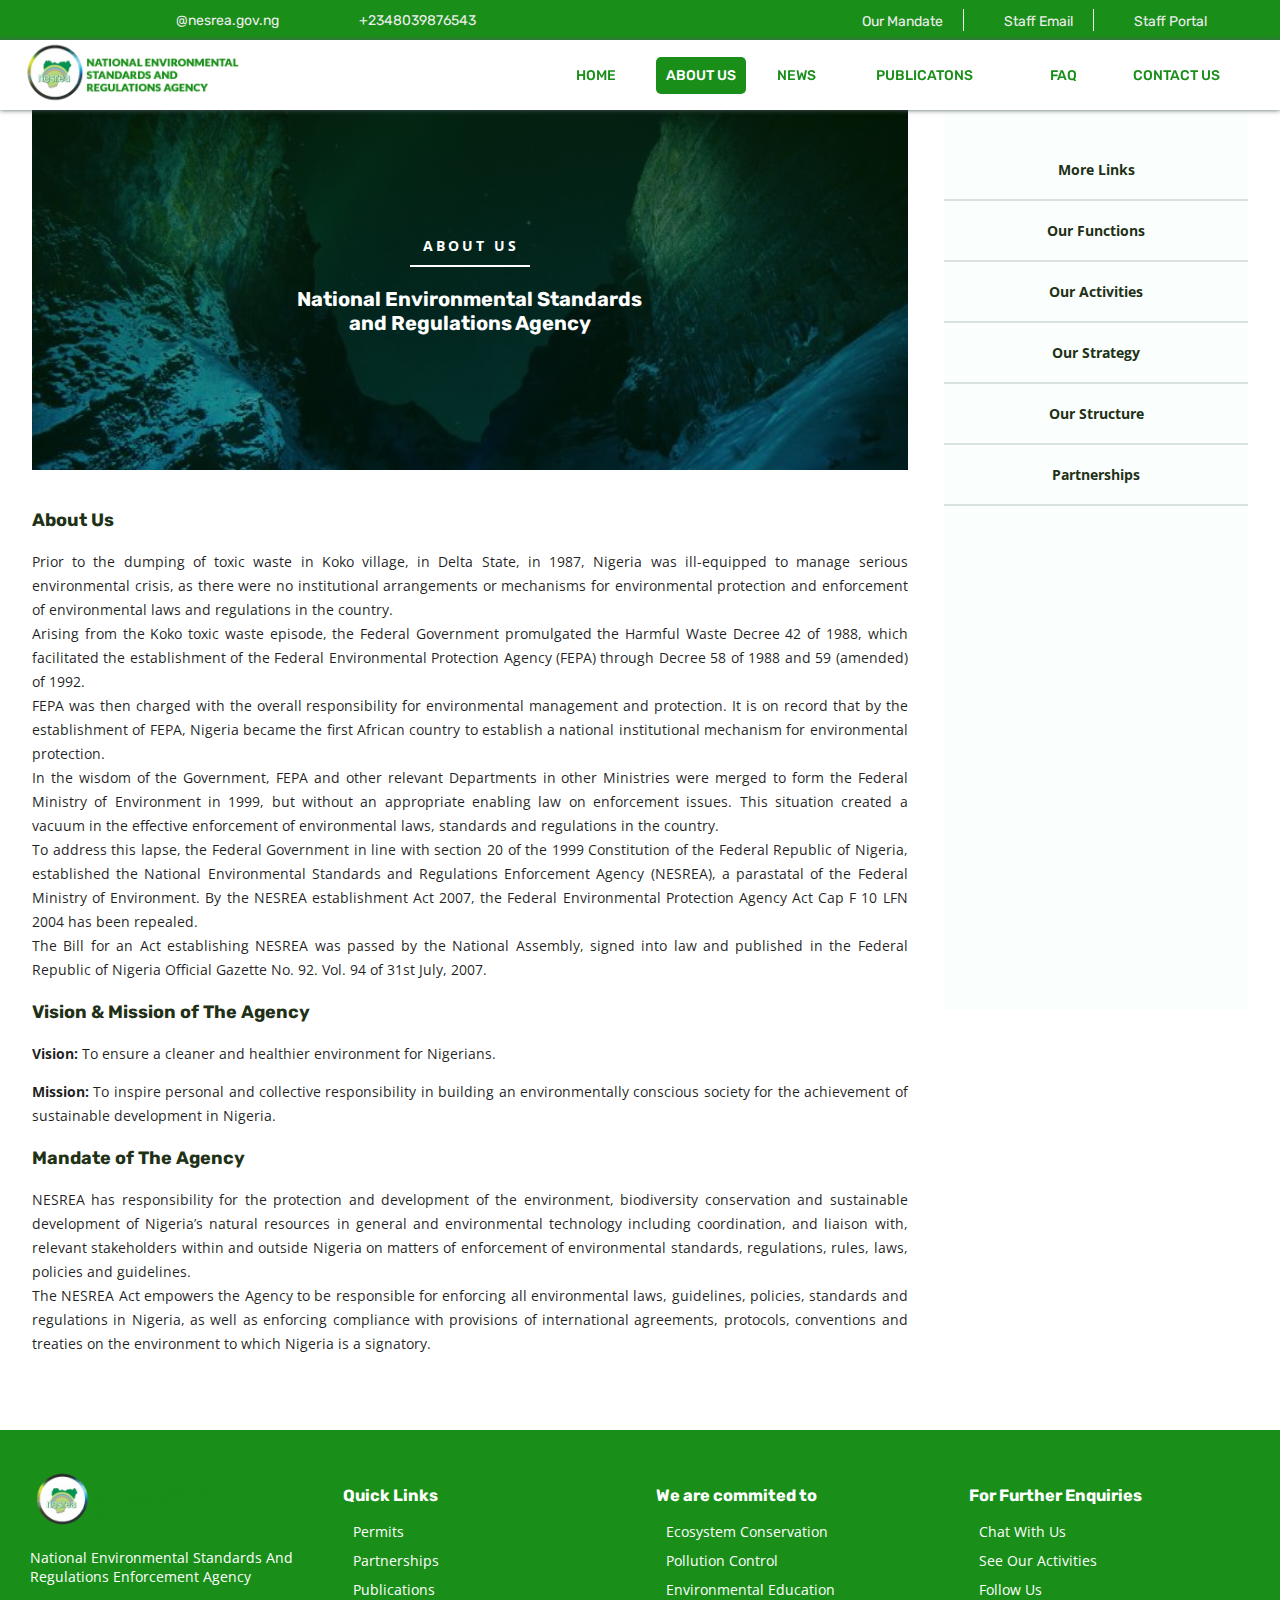
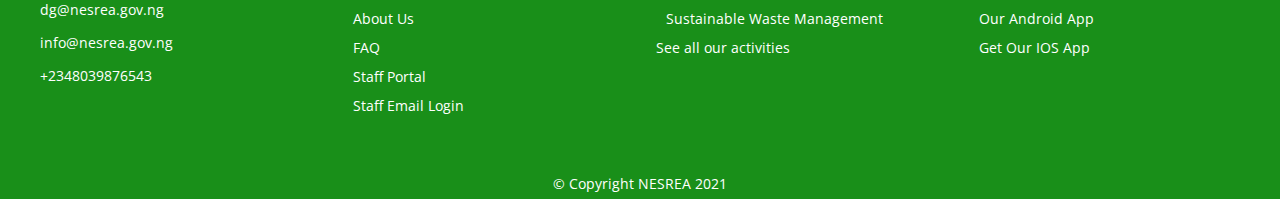
==== about.html @ efa2664e "Add files via upload" ====
<!DOCTYPE html>
<html lang="en">
  <head>
    <meta charset="UTF-8" />
    <meta http-equiv="X-UA-Compatible" content="IE=edge" />
    <meta name="viewport" content="width=device-width, initial-scale=1.0" />
    <link
      rel="stylesheet"
      href="https://pro.fontawesome.com/releases/v5.10.0/css/all.css"
      integrity="sha384-AYmEC3Yw5cVb3ZcuHtOA93w35dYTsvhLPVnYs9eStHfGJvOvKxVfELGroGkvsg+p"
      crossorigin="anonymous"
    />
    <link rel="stylesheet" href="css/styles.css" />
    <link rel="stylesheet" href="css/about.css" />
    <title>
      About NESREA | National Environmental Standards and Regulations Agency
    </title>
  </head>
  <body>
    <div class="header-component">
      <div class="top-banner row">
        <div class="row top-banner-contact">
          <div class="social-wrap row">
            <a href="#"><i class="fab fa-facebook"></i></a>
            <a href="#"><i class="fab fa-twitter"></i></a>
            <a href="#"><i class="fab fa-youtube"></i></a>
          </div>
          <!-- CHANGE TO LINKS -->
          <p>
            <a href="#" class="row"
              ><i class="fas fa-envelope"></i> &nbsp;@nesrea.gov.ng</a
            >
          </p>
          <p class="row">
            <i class="fas fa-phone-alt"></i> &nbsp;+2348039876543
          </p>
        </div>
        <div class="row staff-block">
          <p class="border-right">
            <a href="#"><i class="far fa-newspaper"></i> Our Mandate</a>
          </p>
          <p class="border-right">
            <a href="#"><i class="fas fa-envelope"></i> Staff Email</a>
          </p>
          <p>
            <a href="#"><i class="far fa-building"></i> Staff Portal</a>
          </p>
        </div>
      </div>
      <header class="row header space-between">
        <a href="index.html">
          <img src="img/logo.png" alt="logo" class="logo"
        /></a>
        <ul class="nav-links row uppercase">
          <li><a href="index.html">Home</a></li>
          <li class="dropdown nav-active">
            <a href="about.html">About us</a>
            <!-- <i class="fa fa-angle-down"></i> -->
            <div class="dropdown-list">
              <ul>
                <li><a href="#">Our Functions</a></li>
                <li><a href="#">Our Activities</a></li>
                <li><a href="#">Our Strategy</a></li>
                <li><a href="#">Our Structure</a></li>
                <li><a href="#">Partnership</a></li>
              </ul>
            </div>
          </li>
          <li class="dropdown">
            News <i class="fa fa-angle-down"></i>
            <div class="dropdown-list">
              <ul>
                <li><a href="#">News</a></li>
                <li><a href="#">Blog</a></li>
              </ul>
            </div>
          </li>
          <li class="dropdown">
            Publicatons
            <i class="fa fa-angle-down"></i>
            <div class="dropdown-list">
              <ul>
                <li><a href="#">Permits</a></li>
                <li><a href="#">Laws & Regulations</a></li>
                <li><a href="#">Policies & Guidelines</a></li>
                <li><a href="#">Download Forms</a></li>
                <li><a href="#">Download NESREA Act</a></li>
              </ul>
            </div>
          </li>
          <li><a href="#">FAQ</a></li>
          <li class="dropdown">
            <a href="contact.html">Contact Us</a>
            <i class="fa fa-angle-down"></i>
            <div class="dropdown-list">
              <ul>
                <li><a href="#">Enquiries</a></li>
                <li><a href="#">Our Offices</a></li>
                <li><a href="#">Environmental Violations</a></li>
                <li><a href="#">Report A Violation</a></li>
              </ul>
            </div>
          </li>
        </ul>
        <div id="menu-icon">
          <div class="bar" id="bar" onclick="lockScroll();"></div>
        </div>
      </header>
      <div id="slideout-menu">
        <ul class="slide-nav-links">
          <li><a href="index.html">Home</a></li>
          <li><a href="about.html">About Us</a></li>
          <li><a href="#">News & Blog</a></li>
          <li><a href="#">Publications</a></li>
          <li><a href="contact.html">Contact Us</a></li>
          <li><a href="#">FAQ</a></li>
          <li><a href="#">Staff Email</a></li>
          <li><a href="#">Staff Portal</a></li>
          <li class="slideout-menu-socials">
            <div id="social-links">
              <a href="#"><i class="fab fa-facebook"></i></a>
              <a href="#"><i class="fab fa-twitter"></i></a>
              <a href="#"><i class="fab fa-youtube"></i></a>
            </div>
          </li>
        </ul>
      </div>
    </div>
    <div class="main-container">
      <article>
        <div class="article-image-container">
          <div class="about-image-text">
            <p class="article-image-title">About Us</p>
            <p class="article-image-other-text">
              National Environmental Standards <br />and Regulations Agency
            </p>
          </div>
        </div>
        <div class="about-us-text">
          <h3>About Us</h3>
          <p>
            Prior to the dumping of toxic waste in Koko village, in Delta State,
            in 1987, Nigeria was ill-equipped to manage serious environmental
            crisis, as there were no institutional arrangements or mechanisms
            for environmental protection and enforcement of environmental laws
            and regulations in the country. <br />
            Arising from the Koko toxic waste episode, the Federal Government
            promulgated the Harmful Waste Decree 42 of 1988, which facilitated
            the establishment of the Federal Environmental Protection Agency
            (FEPA) through Decree 58 of 1988 and 59 (amended) of 1992. <br />
            FEPA was then charged with the overall responsibility for
            environmental management and protection. It is on record that by the
            establishment of FEPA, Nigeria became the first African country to
            establish a national institutional mechanism for environmental
            protection. <br />
            In the wisdom of the Government, FEPA and other relevant Departments
            in other Ministries were merged to form the Federal Ministry of
            Environment in 1999, but without an appropriate enabling law on
            enforcement issues. This situation created a vacuum in the effective
            enforcement of environmental laws, standards and regulations in the
            country. <br />
            To address this lapse, the Federal Government in line with section
            20 of the 1999 Constitution of the Federal Republic of Nigeria,
            established the National Environmental Standards and Regulations
            Enforcement Agency (NESREA), a parastatal of the Federal Ministry of
            Environment. By the NESREA establishment Act 2007, the Federal
            Environmental Protection Agency Act Cap F 10 LFN 2004 has been
            repealed. <br />
            The Bill for an Act establishing NESREA was passed by the National
            Assembly, signed into law and published in the Federal Republic of
            Nigeria Official Gazette No. 92. Vol. 94 of 31st July, 2007.
          </p>
          <h3>Vision & Mission of The Agency</h3>
          <p>
            <strong>Vision:</strong> To ensure a cleaner and healthier
            environment for Nigerians.
          </p>
          <p>
            <strong>Mission:</strong> To inspire personal and collective
            responsibility in building an environmentally conscious society for
            the achievement of sustainable development in Nigeria.
          </p>
          <h3>Mandate of The Agency</h3>
          <p>
            NESREA has responsibility for the protection and development of the
            environment, biodiversity conservation and sustainable development
            of Nigeria’s natural resources in general and environmental
            technology including coordination, and liaison with, relevant
            stakeholders within and outside Nigeria on matters of enforcement of
            environmental standards, regulations, rules, laws, policies and
            guidelines. <br />
            The NESREA Act empowers the Agency to be responsible for enforcing
            all environmental laws, guidelines, policies, standards and
            regulations in Nigeria, as well as enforcing compliance with
            provisions of international agreements, protocols, conventions and
            treaties on the environment to which Nigeria is a signatory.
          </p>
        </div>
      </article>
      <aside>
        <ul class="aside-links">
          <li>More links</li>
          <li><a href="#">Our Functions</a></li>
          <li><a href="#">Our Activities</a></li>
          <li><a href="#">Our Strategy</a></li>
          <li><a href="#">Our Structure</a></li>
          <li><a href="#">Partnerships</a></li>
        </ul>
      </aside>
    </div>
    <footer>
      <div class="wrap">
        <div class="footer-item">
          <img src="img/logo.png" alt="logo" class="footer-logo" />
          <p>
            National Environmental Standards And <br />
            Regulations Enforcement Agency
          </p>
          <p class="address"></p>
          <div class="contact">
            <p><i class="fas fa-envelope"></i> dg@nesrea.gov.ng</p>
            <p><i class="fas fa-envelope"></i> info@nesrea.gov.ng</p>
            <p><i class="fas fa-phone-alt"></i> +2348039876543</p>
          </div>
        </div>
        <div class="footer-item">
          <h3>Quick Links</h3>
          <ul>
            <li>
              <a href="#"><i class="fas fa-arrow-right"></i>Permits</a>
            </li>
            <li>
              <a href="#"><i class="fas fa-arrow-right"></i>Partnerships</a>
            </li>
            <li>
              <a href="#"><i class="fas fa-arrow-right"></i>Publications</a>
            </li>
            <li>
              <a href="#"><i class="fas fa-arrow-right"></i>About Us</a>
            </li>
            <li>
              <a href="#"><i class="fas fa-arrow-right"></i>FAQ</a>
            </li>
            <li>
              <a href="#"><i class="fas fa-arrow-right"></i>Staff Portal</a>
            </li>
            <li>
              <a href="#"
                ><i class="fas fa-arrow-right"></i>Staff Email Login</a
              >
            </li>
          </ul>
        </div>
        <div class="footer-item">
          <h3>We are commited to</h3>
          <ul>
            <li>
              <a href="#"
                ><i class="fas fa-check-circle"></i>Ecosystem Conservation</a
              >
            </li>
            <li>
              <a href="#"
                ><i class="fas fa-check-circle"></i>Pollution Control</a
              >
            </li>
            <li>
              <a href="#"
                ><i class="fas fa-check-circle"></i>Environmental Education</a
              >
            </li>
            <li>
              <a href="#"
                ><i class="fas fa-check-circle"></i>Sustainable Waste
                Management</a
              >
            </li>
            <li>
              <a href="#">See all our activities </a>
            </li>
          </ul>
        </div>
        <div class="footer-item">
          <h3>For Further Enquiries</h3>
          <ul>
            <li>
              <a href="#"><i class="fab fa-facebook"></i>Chat With Us</a>
            </li>
            <li>
              <a href="#"><i class="fab fa-youtube"></i>See Our Activities </a>
            </li>
            <li>
              <a href="#"><i class="fab fa-twitter"></i>Follow Us</a>
            </li>
            <li>
              <a href="#"><i class="fab fa-android"></i>Our Android App</a>
            </li>
            <li>
              <a href="#"><i class="fab fa-apple"></i>Get Our IOS App</a>
            </li>
          </ul>
        </div>
      </div>
    </footer>
    <div class="copyright row">
      <p>&copy; Copyright NESREA 2021</p>
    </div>

    <script src="app.js"></script>
  </body>
</html>
---- css/styles.css ----
@import url("https://fonts.googleapis.com/css2?family=Open+Sans:wght@300;400;500;700&family=Rubik:wght@300;400;500;700&display=swap");
:root {
  --green: rgb(25, 143, 25);
  --lightgreen: rgba(226, 255, 226, 0.856);
  --lightgrey: #eee;
  --white: #fff;
  --shadow: rgba(150, 165, 150, 0.3);
}
/* CUSTOM SCROLL BAR */
/* width */
::-webkit-scrollbar {
  width: 10px;
  height: 10px;
}
/* Track */
::-webkit-scrollbar-track {
  background: var(--lightgrey);
}
/* Handle */
::-webkit-scrollbar-thumb {
  background: #555;
}
/* Handle on hover */
::-webkit-scrollbar-thumb:hover {
  background: var(--green);
}
* {
  box-sizing: border-box;
}
body {
  margin: 0;
  padding: 0;
  font-size: 14px;
  font-family: "open sans", "poppins", sans-serif;
}
h1,
h2,
h3,
h4,
.top-banner,
.nav-links li {
  font-family: "rubik";
}
.transparent {
  background-color: transparent;
}
button {
  background-color: var(--green);
  border: none;
  border-radius: 5px;
  color: var(--lightgrey);
  padding: 10px 22px;
  min-width: 120px;
  transition: transform 0.2s ease-in-out;
}
button:hover {
  transform: scale(0.95);
}
i {
  margin-right: 10px;
}
.fa-facebook:hover {
  color: rgb(48, 61, 231);
  font-size: 18px;
  background-color: white;
}
.fa-twitter:hover {
  color: rgb(66, 116, 255);
  font-size: 18px;
  background-color: white;
}
.fa-youtube:hover {
  color: rgb(230, 39, 39);
  font-size: 18px;
  background-color: white;
}
.footer-item ul li a:hover {
  color: rgb(31, 49, 22);
  font-weight: bold;
}
/* ------FLEX STYLES------- */

.row {
  display: flex;
  flex-direction: row;
  align-items: center;
}
.column {
  display: flex;
  flex-direction: column;
  /* align-items: center; */
}
.space-between {
  justify-content: space-between;
}
.space-around {
  justify-content: space-around;
}

/* ------TYPOGRAPHY STYLES------- */
.bold {
  font-weight: bold;
}
.text-center {
  text-align: center;
}
.uppercase {
  text-transform: uppercase;
}
a {
  text-decoration: none;
  color: inherit;
}
.top-banner {
  width: 100%;
  height: 40px;
  justify-content: space-between;
  align-items: center;
  background-color: var(--green);
  display: none;
  color: var(--lightgrey);
}
.top-banner * {
  margin: 0;
  padding: 5px;
}
.top-banner-contact {
  width: 40%;
  /* margin: 0 auto; */
  justify-content: space-around;
  align-items: center;
}
.top-banner-contact i,
.staff-block i {
  font-size: 18px;
}
.social-wrap * {
  font-size: 18px;
}
.staff-block {
  width: 40%;
  display: flex;
  justify-content: center;
  align-items: center;
}
.staff-block * {
  padding: 0 10px;
}
.border-right {
  border-right: 1px solid var(--lightgrey);
}
header {
  width: 100%;
  height: 60px;
  background-color: var(--white);
  padding: 0 20px 0 10px;
  position: fixed;
  z-index: 10;
  box-shadow: 0px 0px 5px rgb(77, 92, 94);
}
.logo {
  height: 50px;
  z-index: 3;
}
.nav-links {
  display: none;
}
ul {
  list-style: none;
  padding: 0;
}
/* ------SLIDEOUT-MENU STYLES------- */

/* MENU ICON STYLES */
#menu-icon {
  /* font-size: 20px; */
  z-index: 100;
  cursor: pointer;
  width: 25px;
  height: 25px;
  display: flex;
  align-items: center;
  justify-content: center;
}
.bar {
  width: 20px;
  height: 3px;
  background-color: rgb(38, 40, 41);
  border-radius: 5px;
  transition: transform 0.3s ease-in;
  /* box-shadow: 1px 1px 2px rgba(115, 134, 141, 0.7); */
}
.bar::before,
.bar::after {
  content: "";
  position: absolute;
  width: 20px;
  height: 3px;
  background-color: rgb(38, 40, 41);
  border-radius: 5px;
  transition: transform 0.3s ease-out;
  /* box-shadow: 1px 1px 2px rgba(115, 134, 141, 0.7); */
}
.bar::before {
  transform: translateY(-7px);
}
.bar::after {
  transform: translateY(7px);
}
.bar.rotate {
  transform: rotate(180deg);
  background-color: transparent;
  box-shadow: none;
}
.bar.rotate::before {
  transform: rotate(45deg) translate(5px, -5px);
  box-shadow: none;
}
.bar.rotate::after {
  transform: rotate(-45deg) translate(5px, 5px);
  box-shadow: none;
}
/* END */
#slideout-menu {
  position: fixed;
  width: 100%;
  min-width: 100vw;
  height: 100vh;
  min-height: 400px;
  /* background-color: rgba(0, 0, 0, 0.2); */
  z-index: 50;
  transition: 0.3s;
  margin-left: 100vw;
  margin-top: 60px;
}
#slideout-menu.open {
  margin-left: 0;
}
.slide-nav-links {
  height: 100%;
  width: 70%;
  background-color: var(--green);
  padding: 10% 10% 0;
  margin: 0 0 0 auto;
  list-style: none;
  text-transform: uppercase;
  display: flex;
  flex-direction: column;
  align-items: center;
  position: relative;
}
.slide-nav-links li {
  color: var(--white);
  width: 100%;
  font-size: 14px;
  text-align: center;
}

.slide-nav-links li a {
  display: block;
  width: 100%;
  padding: 8% 0;
  font-size: 14px;
  font-weight: 600;
}
.slide-nav-links li a:hover {
  background-color: white;
  font-weight: bold;
  color: var(--green);
}
.lock-scroll {
  overflow: hidden;
}
#slideout-menu .slideout-menu-socials {
  /* position: absolute;
  bottom: 130px; */
  width: 100px;
  margin-top: 40px;
}
#social-links {
  display: flex;
  flex-direction: row;
  justify-content: center;
}
.slideout-menu-socials #social-links a {
  margin: 0 15px;
  font-size: 18px;
  font-weight: 300;
}
/* ------SLIDE CONTAINER STYLES------- */
.slider-container {
  width: 100%;
  height: 60vh;
  min-height: 450px;
  max-height: 700px;
  position: relative;
}
.img-slider {
  position: relative;
  max-width: 100%;
  height: 100%;
}
.slide {
  position: absolute;
  z-index: 2;
  width: 100vw;
  height: 100%;
  display: flex;
  align-items: center;
  clip-path: circle(0% at 0 50%);
}
.slide.active {
  clip-path: circle(150% at 50%);
  transition-property: clip-path;
}
h1.slide-title {
  font-size: 32px;
  max-width: 400px;
}
#slide-three {
  width: 100%;
  height: 100%;
  background-image: linear-gradient(rgba(3, 29, 0, 0.75), rgba(0, 56, 7, 0.322)),
    url(../img/slide3.jpg);
  background-repeat: no-repeat;
  background-size: cover;
  background-position: center;
}
#slide-two {
  width: 100%;
  height: 100%;
  background-image: linear-gradient(rgba(3, 29, 0, 0.75), rgba(0, 56, 7, 0.322)),
    url(../img/slide2.jpg);
  background-repeat: no-repeat;
  background-size: cover;
  background-position: center;
}
#slide-one {
  width: 100%;
  height: 100%;
  background-image: linear-gradient(rgba(3, 29, 0, 0.75), rgba(0, 56, 7, 0.322)),
    url(../img/slide1.jpg);
  background-repeat: no-repeat;
  background-size: cover;
  background-position: center;
}
.slide-content {
  margin: 50px 20px 20px;
  padding: 20px 0;
  color: var(--lightgrey);
}
.slide-title {
  font-size: 28px;
}
.slide-btn {
  padding: 0;
  height: 40px;
}
.slider-navigation {
  z-index: 2;
  position: absolute;
  display: flex;
  right: 2%;
  bottom: 5%;
  transform: translateX(-50%);
}
.slider-btn {
  background-color: rgba(238, 238, 238, 0.733);
  width: 10px;
  height: 10px;
  margin: 7px;
  border-radius: 50%;
  cursor: pointer;
}
.slider-btn.active {
  background-color: var(--green);
}

/* -----END OF SLIDER STYLES------ */
.banner {
  background-color: var(--lightgrey);
  padding: 10px;
  height: 50px;
  width: 100%;
  overflow: hidden;
}
.banner p {
  padding-right: 5px;
  margin-right: 10px;
  border-right: 1px solid grey;
}
/* -----check this for iphone 5------ */
.news ul {
  display: flex;
  min-width: 100vw;
}
/* ----SECTION STYLES----- */
section {
  width: 95%;
  margin: 0 auto;
}
section h2 {
  text-align: center;
  font-size: 24px;
}
.welcome {
  padding: 20px 0;
}
.welcome h2 {
  margin: 20px 0;
}
.welcome-block p {
  text-align: justify;
  margin-bottom: 20px;
  line-height: 24px;
}
.service-item {
  border: 1px solid var(--lightgrey);
  border-radius: 5px;
  margin: 10px 0 0;
  box-shadow: 5px 5px 5px var(--shadow);
  height: 60px;
  padding: 0 15px;
  font-weight: 600;
}
.service-item a {
  padding: 15px 0;
}
.service-item:hover {
  background-color: var(--green);
  color: var(--white);
  transition: 0.5s ease-in-out;
}
.icon-block {
  width: 40px;
  height: 40px;
  border-radius: 50%;
  background-color: var(--lightgreen);
  display: flex;
  justify-content: center;
  align-items: center;
  margin-right: 20px;
}
.icon-block i {
  color: var(--green);
  font-size: 16px;
  margin: 0;
}

.mandate-block {
  width: 100%;
  height: 40vh;
  min-height: 180px;
  max-height: 550px;
  align-items: center;
  justify-content: center;
  margin: 20px 0 30px;
  background-image: linear-gradient(rgba(3, 29, 0, 0.75), rgba(0, 56, 7, 0.322)),
    url(../img/mandate.png);
  background-repeat: no-repeat;
  background-size: cover;
  background-position: center;
  text-align: center;
  text-justify: kashida;
}
.mandate-block p {
  color: var(--lightgrey);
  font-size: 15px;
  width: 85%;
  margin: 0 auto 20px;
}
/* ----STORIES-BLOCK STYLES---- */
.stories h3 {
  text-align: center;
  border: 1px solid var(--lightgrey);
  border-radius: 5px;
  box-shadow: 5px 5px 5px var(--shadow);
  padding: 15px;
  margin: 0;
}
.latest-news-item {
  border-radius: 5px;
  background-color: var(--lightgreen);
  margin: 10px 0 20px;
  font-weight: 600;
  min-height: 280px;
}
.latest-news-item img {
  width: 100%;
  height: 150px;
  object-fit: cover;
  object-position: center;
}
.news-header {
  padding: 0 15px 30px;
  text-align: center;
  height: 125px;
  justify-content: space-between;
}
.news-header button,
.gallery button {
  display: block;
  margin: 0 auto;
}
.stories h3 {
  font-size: 18px;
}
.top-stories-title {
  margin-bottom: 10px;
}
.top-stories {
  margin: 0 0 15px;
}
.top-stories h3 {
  margin: 0;
}
.top-stories-item {
  /* border: 1px solid rgba(90, 104, 95, 0.822); */
  background-color: var(--lightgreen);
  text-align: center;
  padding: 9px 5px;
  font-weight: 600;
  border-bottom: 1px solid rgb(212, 212, 212);
}
.top-stories-item:hover {
  background-color: var(--green);
  color: var(--white);
  transition: 0.5s ease-in-out;
}
.top-stories-block {
  height: 100%;
  max-height: 325px;
}
.gallery {
  margin: 20px 0;
  width: 100%;
}
.img-block {
  overflow: auto;
}
.img-block::-webkit-scrollbar {
  height: 0px;
}
.img-block img {
  width: 150px;
  height: 150px;
  margin-right: 3px;
  border: 2px solid rgb(119, 129, 124);
}
.gallery button {
  margin-top: 20px;
}
.partners-block {
  margin: 30px auto;
}
.partners-item-wrap {
  width: 100%;
  max-width: 350px;
  margin: 0 auto;
  align-items: center;
  justify-content: space-around;
  flex-wrap: wrap;
}
.partners-block img {
  width: 140px;
  box-shadow: 3px 3px 5px var(--shadow);
  margin-bottom: 20px;
  /* height: 70px; */
}
/* -----FOOTER STYLES----- */

footer {
  background-color: var(--green);
  color: var(--white);
  padding: 20px 10px;
}
.footer-logo {
  height: 60px;
}
footer ul li {
  margin: 10px 0;
}
.copyright {
  background-color: var(--green);
  color: white;
  align-items: center;
  justify-content: center;
  height: 30px;
}
.see-more {
  display: flex;
  align-items: center;
  /* justify-content: center; */
}

/* TRANSFORM & TRANSITION STYLES */

/* -----MEDIA QUERIES----- */
@media (min-width: 768px) {
  header {
    height: 70px;
    padding: 10px 20px;
  }
  .logo {
    height: 65px;
  }
  .banner {
    height: 40px;
  }
  .slider-container {
    width: 100%;
    height: 70vh;
    min-height: 500px;
    max-height: 650px;
    position: relative;
  }
  .slide-content {
    margin-left: 50px;
  }
  .slide-btn {
    width: 150px;
    height: 50px;
    font-size: 16px;
  }
  h1.slide-title {
    font-size: 48px;
    max-width: 500px;
  }
  #slideout-menu {
    margin-top: 70px;

    min-height: 720px;
  }
  .slideout-menu-socials #social-links a {
    margin: 0 20px;
    font-size: 24px;
  }
  section {
    width: 90%;
  }
  section h2 {
    margin: 40px 0;
  }
  .welcome {
    padding: 30px 0;
  }
  .welcome h2 {
    font-size: 32px;
  }
  .services-container {
    display: flex;
    flex-direction: row;
    flex-wrap: wrap;
    justify-content: space-between;
  }
  .service-item {
    width: 49%;
    margin-bottom: 20px;
  }

  .mandate-block {
    max-height: 350px;
  }
  .mandate-block p {
    font-size: 18px;
    max-width: 900px;
    margin: 0 auto;
  }
  .mandate-block button {
    margin-top: 20px;
  }
  .latest-news-item-wrap {
    display: flex;
    flex-direction: row;
    justify-content: space-between;
  }
  .latest-news-item {
    width: 48%;
    margin-top: 20px;
  }
  .latest-news-item img {
    height: 200px;
  }
  .partners-item-wrap {
    max-width: 700px;
  }
  footer .wrap {
    display: flex;
    flex-direction: row;
    flex-wrap: wrap;
    justify-content: space-between;
    padding: 20px;
    max-width: 1300px;
    margin: 0 auto;
  }
  .footer-item {
    width: 23%;
    min-width: 220px;
    /* max-width: 3; */
  }
}
@media (min-width: 1180px) {
  #menu-icon {
    display: none;
  }
  .top-banner {
    display: flex;
    /* margin-bottom: 10px; */
  }
  header {
    position: sticky;
    top: 0;
    z-index: 50;
    position: relative;
  }
  .nav-links {
    display: flex;
    z-index: 3;
    color: var(--green);
  }
  .nav-links li {
    margin: 0 10px;
    padding: 10px;
    font-weight: 500;
    min-width: 80px;
    display: flex;
    align-items: center;
    justify-content: center;
  }
  .nav-links li:hover {
    border-bottom: 2px solid var(--green);
  }
  .nav-active {
    background-color: var(--green);
    color: var(--white);
    border-radius: 5px;
    pointer-events: none;
  }
  .nav-active:hover,
  .dropdown {
    border: none;
  }
  /* DROPDOWN MENUS */
  .dropdown {
    position: relative;
    display: block;
    cursor: pointer;
  }
  .dropdown i {
    margin-left: 10px;
  }
  .dropdown-list {
    display: none;
    /* width: 120px; */
  }
  .nav-links li:hover .dropdown-list {
    display: block;
    position: absolute;
    top: 0;
    padding: 0;
    margin-top: 40px;
    background-color: var(--white);
  }
  .nav-links li:hover .dropdown-list ul {
    display: block;
    padding: 14px 0 0 0;
    margin: 0;
    display: flex;
    flex-direction: column;
    justify-content: center;
    align-items: center;
    z-index: 0;
  }
  .nav-links li:hover .dropdown-list ul li {
    padding: 15px 0;
    margin: 0;
    border-bottom: 1px solid rgb(212, 212, 212);
    width: 200px;
    text-align: center;
    transition: 0.5s ease-in;
  }
  .nav-links li:hover .dropdown-list ul li:hover {
    background-color: var(--green);
    color: var(--white);
    transition: 0.3s ease-in-out;
  }
  .slider-container {
    width: 100%;
    height: 85vh;
    min-height: 500px;
    max-height: 550px;
  }
  .service-item {
    height: 80px;
  }
  .icon-block {
    width: 50px;
    height: 50px;
  }
  .icon-block i {
    font-size: 18px;
  }
  .welcome {
    padding: 50px 0;
  }
  .welcome,
  .stories-block,
  .partners-block {
    max-width: 1500px;
  }
  .welcome h2 {
    font-size: 36px;
  }
  .welcome,
  .stories {
    display: flex;
    flex-direction: row;
    justify-content: space-between;
  }
  .welcome-block,
  .top-stories {
    width: 35%;
  }
  .services-container,
  .latest-news {
    width: 60%;
  }
  .mandate-block {
    min-height: 400px;
    max-height: 450px;
  }
  .mandate-block p {
    font-size: 20px;
  }
  .top-stories-title {
    margin-bottom: 20px;
  }
}
---- css/about.css ----
article h1,
article h2,
article h3,
article h4 {
  color: rgb(31, 49, 22);
}
.article-image-container {
  position: relative;
  height: 40vh;
  padding-top: 60px;
  min-height: 300px;
  max-height: 400px;
  display: flex;
  align-items: center;
  justify-content: center;
  background-image: linear-gradient(rgba(3, 29, 0, 0.75), rgba(0, 56, 7, 0.322)),
    url(../img/about.jpg);
  background-repeat: no-repeat;
  background-size: cover;
  background-position: center;
}
.about-image-text {
  color: rgb(255, 255, 255);
  /* margin-left: 20px; */
  text-align: center;
  width: 100%;
  font-family: "rubik";
  font-weight: bold;
}
.article-image-title {
  /* color: rgb(231, 230, 230); */
  font-family: "open sans", "poppins", sans-serif;
  text-transform: uppercase;
  text-align: center;
  font-size: 12px;
  padding: 10px 0;
  letter-spacing: 3px;
  padding-left: 3px;
  border-bottom: 2px solid white;
  width: 120px;
  margin: 0 auto;
}
article h3 {
  font-size: 18px;
}
.about-us-text {
  width: 95%;
  margin: auto;
  text-align: justify;
  word-spacing: normal;
  line-height: 24px;
  padding: 20px 0;
  color: rgba(0, 0, 0, 0.877);
}
.main-container {
  display: flex;
  flex-direction: column;
}
aside {
  /* background-color: var(--lightgreen); */
  background-color: rgb(250, 255, 254);
}
.aside-links {
  display: flex;
  flex-direction: column;
  margin: 0;
}
.aside-links li {
  padding: 15px 0;
  text-transform: capitalize;
  font-weight: 700;
  font-size: "rubik";
  width: 100%;
  color: rgb(31, 49, 22);
  text-align: center;
  border-bottom: 2px solid rgba(31, 63, 28, 0.144);
}
/* -----CONTACT PAGE STYLES----- */
form {
  width: 100%;
  /* margin: 0 auto; */
  padding: 10px 20px 20px;
  background-color: var(--lightgreen);
  max-width: 700px;
}
form h3 {
  text-transform: uppercase;
  font-size: 18px;
}
input,
textarea {
  width: 100%;
  border: 1px solid rgba(31, 49, 22, 0.5);
  border-radius: 4px;
  margin: 20px 0 0;
  background-color: rgb(250, 255, 255);
  color: rgb(31, 49, 22);
  font-family: "rubik";
  font-size: 14px;
}
input {
  height: 50px;
  padding: 5px 20px;
}
textarea {
  height: 200px;
}
#submit {
  background-color: var(--green);
  color: var(--lightgrey);
  text-transform: uppercase;
  font-weight: 500;
  letter-spacing: 2px;
}
iframe {
  width: 100%;
  height: 40vh;
  min-height: 300px;
  max-height: 350px;
  margin-top: 60px;
}
.contact-text {
  padding: 20px 0;
}
.contact-text p {
  margin: 0;
}
.contact-text i {
  color: var(--green);
  font-size: 16px;
  margin-top: 10px;
}
.contact-text {
  width: 95%;
  margin: auto;
  line-height: 24px;
}
.contact-text h4 {
  margin: 16px 0 10px;
}
.contact-socials i {
  font-size: 36px;
}

@media (min-width: 768px) {
  .main-container {
    flex-direction: row;
    justify-content: space-between;
    width: 95%;
    margin: 0 auto;
    max-width: 1500px;
    position: relative;
  }
  .article-image-title {
    font-size: 14px;
  }
  .about-image-text {
    font-size: 16px;
  }
  article {
    width: 72%;
    padding-bottom: 40px;
  }
  aside {
    width: 25%;
    padding-top: 20px;
    height: 100vh;
    min-height: 400px;
    position: sticky;
    top: 60px;
  }
  .aside-links {
    padding: 10px 0 0px;
  }
  .aside-links li {
    padding: 20px 0;
  }
  .about-us-text {
    width: 100%;
  }
}
@media (min-width: 1180px) {
  .article-image-container {
    padding: 0;
    min-height: 350px;
    max-height: 400px;
  }
  .about-image-text {
    font-size: 20px;
  }
  article {
    width: 77;
  }
  aside {
    width: 20;
    margin-top: 0px;
    position: sticky;
    top: 0;
  }
  iframe {
    min-height: 300px;
    max-height: 400px;
    margin-top: 0;
  }
}
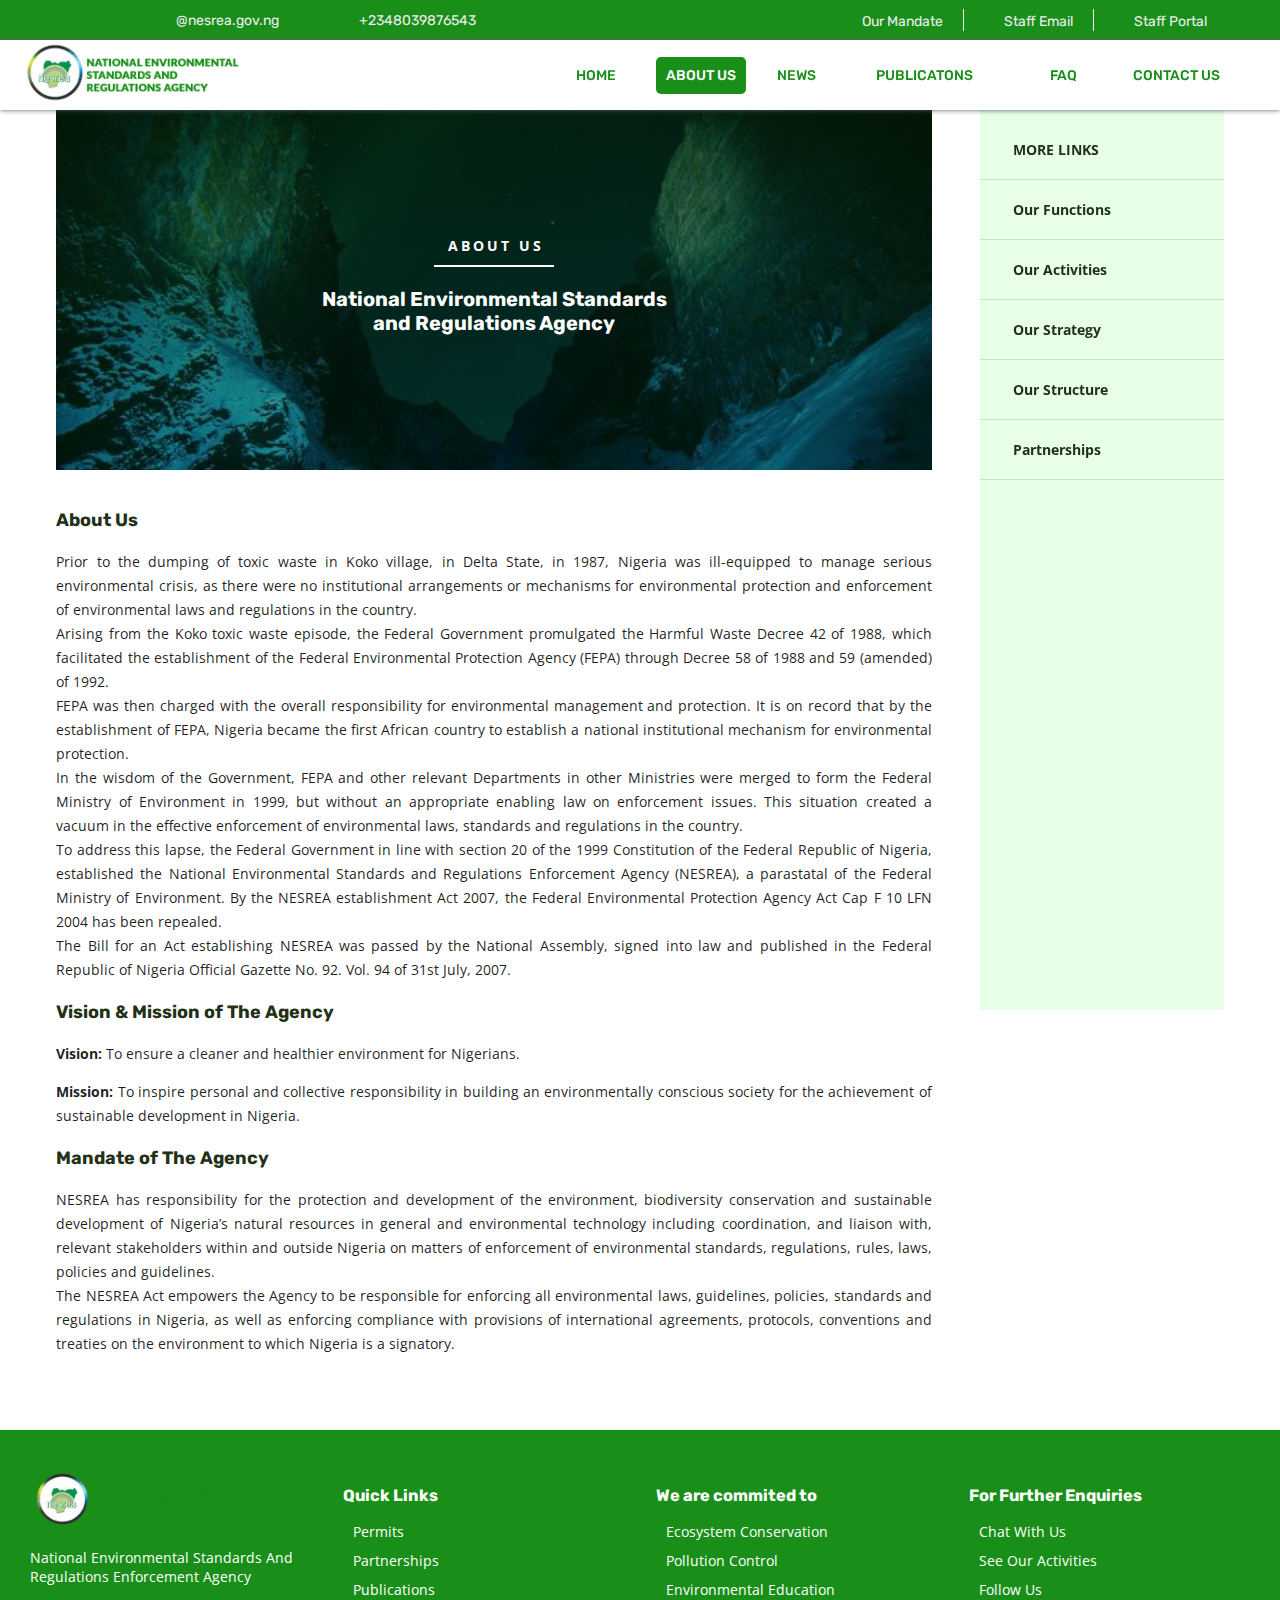
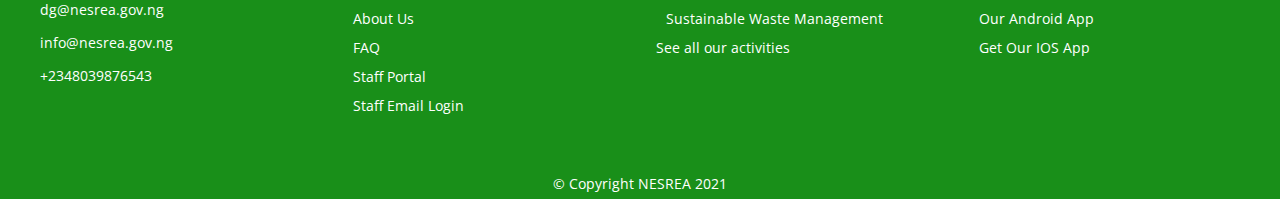
==== commit 8c001f2a: "Add files via upload" ====
--- a/about.html
+++ b/about.html
@@ -1,6 +1,7 @@
 <!DOCTYPE html>
 <html lang="en">
   <head>
+    <link rel="icon" href="img/icon.png" type="image/x-icon" />
     <meta charset="UTF-8" />
     <meta http-equiv="X-UA-Compatible" content="IE=edge" />
     <meta name="viewport" content="width=device-width, initial-scale=1.0" />
@@ -198,13 +199,33 @@
         </div>
       </article>
       <aside>
-        <ul class="aside-links">
-          <li>More links</li>
-          <li><a href="#">Our Functions</a></li>
-          <li><a href="#">Our Activities</a></li>
-          <li><a href="#">Our Strategy</a></li>
-          <li><a href="#">Our Structure</a></li>
-          <li><a href="#">Partnerships</a></li>
+        <ul class="aside-links about-us-links">
+          <li class="links-title"><a> More links </a></li>
+          <li>
+            <a href="#"
+              >Our Functions <i class="fas fa-arrow-alt-circle-right"></i
+            ></a>
+          </li>
+          <li>
+            <a href="#"
+              >Our Activities <i class="fas fa-arrow-alt-circle-right"></i
+            ></a>
+          </li>
+          <li>
+            <a href="#"
+              >Our Strategy <i class="fas fa-arrow-alt-circle-right"></i
+            ></a>
+          </li>
+          <li>
+            <a href="#"
+              >Our Structure <i class="fas fa-arrow-alt-circle-right"></i
+            ></a>
+          </li>
+          <li>
+            <a href="#"
+              >Partnerships <i class="fas fa-arrow-alt-circle-right"></i
+            ></a>
+          </li>
         </ul>
       </aside>
     </div>
--- a/css/styles.css
+++ b/css/styles.css
@@ -227,7 +227,7 @@
   min-width: 100vw;
   height: 100vh;
   min-height: 400px;
-  /* background-color: rgba(0, 0, 0, 0.2); */
+  /* background-color: rgba(10, 39, 10, 0.432); */
   z-index: 50;
   transition: 0.3s;
   margin-left: 100vw;
@@ -268,12 +268,7 @@
   font-weight: bold;
   color: var(--green);
 }
-.lock-scroll {
-  overflow: hidden;
-}
 #slideout-menu .slideout-menu-socials {
-  /* position: absolute;
-  bottom: 130px; */
   width: 100px;
   margin-top: 40px;
 }
@@ -286,6 +281,9 @@
   margin: 0 15px;
   font-size: 18px;
   font-weight: 300;
+}
+.lock-scroll {
+  overflow: hidden;
 }
 /* ------SLIDE CONTAINER STYLES------- */
 .slider-container {
@@ -469,6 +467,48 @@
   width: 85%;
   margin: 0 auto 20px;
 }
+/* MESSAGE FROM THE DIRECTOR */
+.dg-block-wrap {
+  /* background-color: var(--lightgreen); */
+  width: 100%;
+}
+.dg-block {
+  display: flex;
+  flex-direction: column;
+  align-items: center;
+  justify-content: center;
+  margin: 20px auto;
+  /* padding: 20px 0 30px; */
+}
+.dg-block h1 {
+  text-align: center;
+}
+.dg-message-wrap {
+  display: flex;
+  flex-direction: column;
+  align-items: center;
+  justify-content: center;
+}
+.dg-img {
+  width: 80%;
+  max-width: 150px;
+}
+.dg-img img {
+  display: block;
+  width: 100%;
+  border: 3px solid var(--green);
+  /* border-radius: 50%; */
+}
+.dg-message-block {
+  width: 95%;
+  max-width: 750px;
+  margin: 20px auto;
+  text-align: justify;
+}
+.dg-message-block p {
+  margin: 20px 0 5px;
+  text-align: center;
+}
 /* ----STORIES-BLOCK STYLES---- */
 .stories h3 {
   text-align: center;
@@ -532,7 +572,7 @@
   max-height: 325px;
 }
 .gallery {
-  margin: 20px 0;
+  margin: 30px 0;
   width: 100%;
 }
 .img-block {
@@ -657,7 +697,6 @@
     width: 49%;
     margin-bottom: 20px;
   }
-
   .mandate-block {
     max-height: 350px;
   }
@@ -668,6 +707,28 @@
   }
   .mandate-block button {
     margin-top: 20px;
+  }
+  .dg-block {
+    width: 90%;
+  }
+  .dg-message-wrap {
+    flex-direction: row;
+    justify-content: center;
+    align-items: center;
+  }
+  .dg-message-block {
+    margin: 0;
+  }
+  .dg-img {
+    width: 40%;
+    max-width: 200px;
+    margin-right: 30px;
+  }
+  .dg-message-block {
+    width: 70%;
+  }
+  .dg-message-block p {
+    text-align: left;
   }
   .latest-news-item-wrap {
     display: flex;
--- a/css/about.css
+++ b/css/about.css
@@ -3,6 +3,9 @@
 article h3,
 article h4 {
   color: rgb(31, 49, 22);
+}
+.lock-scroll {
+  overflow: hidden;
 }
 .article-image-container {
   position: relative;
@@ -18,6 +21,9 @@
   background-repeat: no-repeat;
   background-size: cover;
   background-position: center;
+}
+.article-image-other-text {
+  font-size: 18px;
 }
 .about-image-text {
   color: rgb(255, 255, 255);
@@ -57,8 +63,7 @@
   flex-direction: column;
 }
 aside {
-  /* background-color: var(--lightgreen); */
-  background-color: rgb(250, 255, 254);
+  background-color: var(--lightgreen);
 }
 .aside-links {
   display: flex;
@@ -66,14 +71,21 @@
   margin: 0;
 }
 .aside-links li {
-  padding: 15px 0;
   text-transform: capitalize;
   font-weight: 700;
   font-size: "rubik";
   width: 100%;
   color: rgb(31, 49, 22);
   text-align: center;
-  border-bottom: 2px solid rgba(31, 63, 28, 0.144);
+  border-bottom: 1px solid rgba(31, 63, 28, 0.144);
+}
+.aside-links li:hover {
+  background-color: var(--green);
+  color: var(--white);
+}
+li.links-title:hover {
+  background-color: var(--lightgreen);
+  color: rgb(31, 49, 22);
 }
 /* -----CONTACT PAGE STYLES----- */
 form {
@@ -105,6 +117,10 @@
 textarea {
   height: 200px;
 }
+input:focus,
+textarea:focus {
+  outline: none;
+}
 #submit {
   background-color: var(--green);
   color: var(--lightgrey);
@@ -116,7 +132,7 @@
   width: 100%;
   height: 40vh;
   min-height: 300px;
-  max-height: 350px;
+  max-height: 400px;
   margin-top: 60px;
 }
 .contact-text {
@@ -141,45 +157,65 @@
 .contact-socials i {
   font-size: 36px;
 }
-
+.contact-us-links {
+  display: none;
+}
+.contact-us-links a,
+.about-us-links a {
+  display: flex;
+  justify-content: space-between;
+  align-items: center;
+  width: 90%;
+  margin: 0 auto;
+  text-align: left;
+  padding: 20px 20px;
+}
+.contact-us-links i,
+.about-us-links i {
+  font-size: 18px;
+}
+li.links-title {
+  text-transform: uppercase;
+}
 @media (min-width: 768px) {
+  .main-container {
+    width: 95%;
+    margin: 0 auto;
+  }
+  .article-image-other-text {
+    font-size: 20px;
+  }
+  .article-image-title {
+    font-size: 14px;
+  }
+  .about-image-text {
+    font-size: 16px;
+  }
+  article {
+    width: 95%;
+    max-width: 800px;
+    margin: 0 auto;
+    padding-bottom: 40px;
+  }
+  aside {
+    width: 90%;
+    max-width: 700px;
+    margin: 0 auto;
+  }
+  .aside-links {
+    padding: 10px 0 0px;
+  }
+  .about-us-text {
+    width: 100%;
+  }
+}
+@media (min-width: 1180px) {
   .main-container {
     flex-direction: row;
     justify-content: space-between;
-    width: 95%;
-    margin: 0 auto;
     max-width: 1500px;
-    position: relative;
-  }
-  .article-image-title {
-    font-size: 14px;
-  }
-  .about-image-text {
-    font-size: 16px;
-  }
-  article {
-    width: 72%;
-    padding-bottom: 40px;
-  }
-  aside {
-    width: 25%;
-    padding-top: 20px;
-    height: 100vh;
-    min-height: 400px;
-    position: sticky;
-    top: 60px;
-  }
-  .aside-links {
-    padding: 10px 0 0px;
-  }
-  .aside-links li {
-    padding: 20px 0;
-  }
-  .about-us-text {
-    width: 100%;
-  }
-}
-@media (min-width: 1180px) {
+    /* position: relative; */
+  }
   .article-image-container {
     padding: 0;
     min-height: 350px;
@@ -189,17 +225,23 @@
     font-size: 20px;
   }
   article {
-    width: 77;
+    width: 72%;
+    max-width: unset;
   }
   aside {
-    width: 20;
+    position: sticky;
+    height: 100vh;
+    top: 0;
+    width: 20%;
     margin-top: 0px;
-    position: sticky;
-    top: 0;
+    padding-top: 0;
   }
   iframe {
     min-height: 300px;
     max-height: 400px;
     margin-top: 0;
   }
-}
+  .contact-us-links {
+    display: block;
+  }
+}
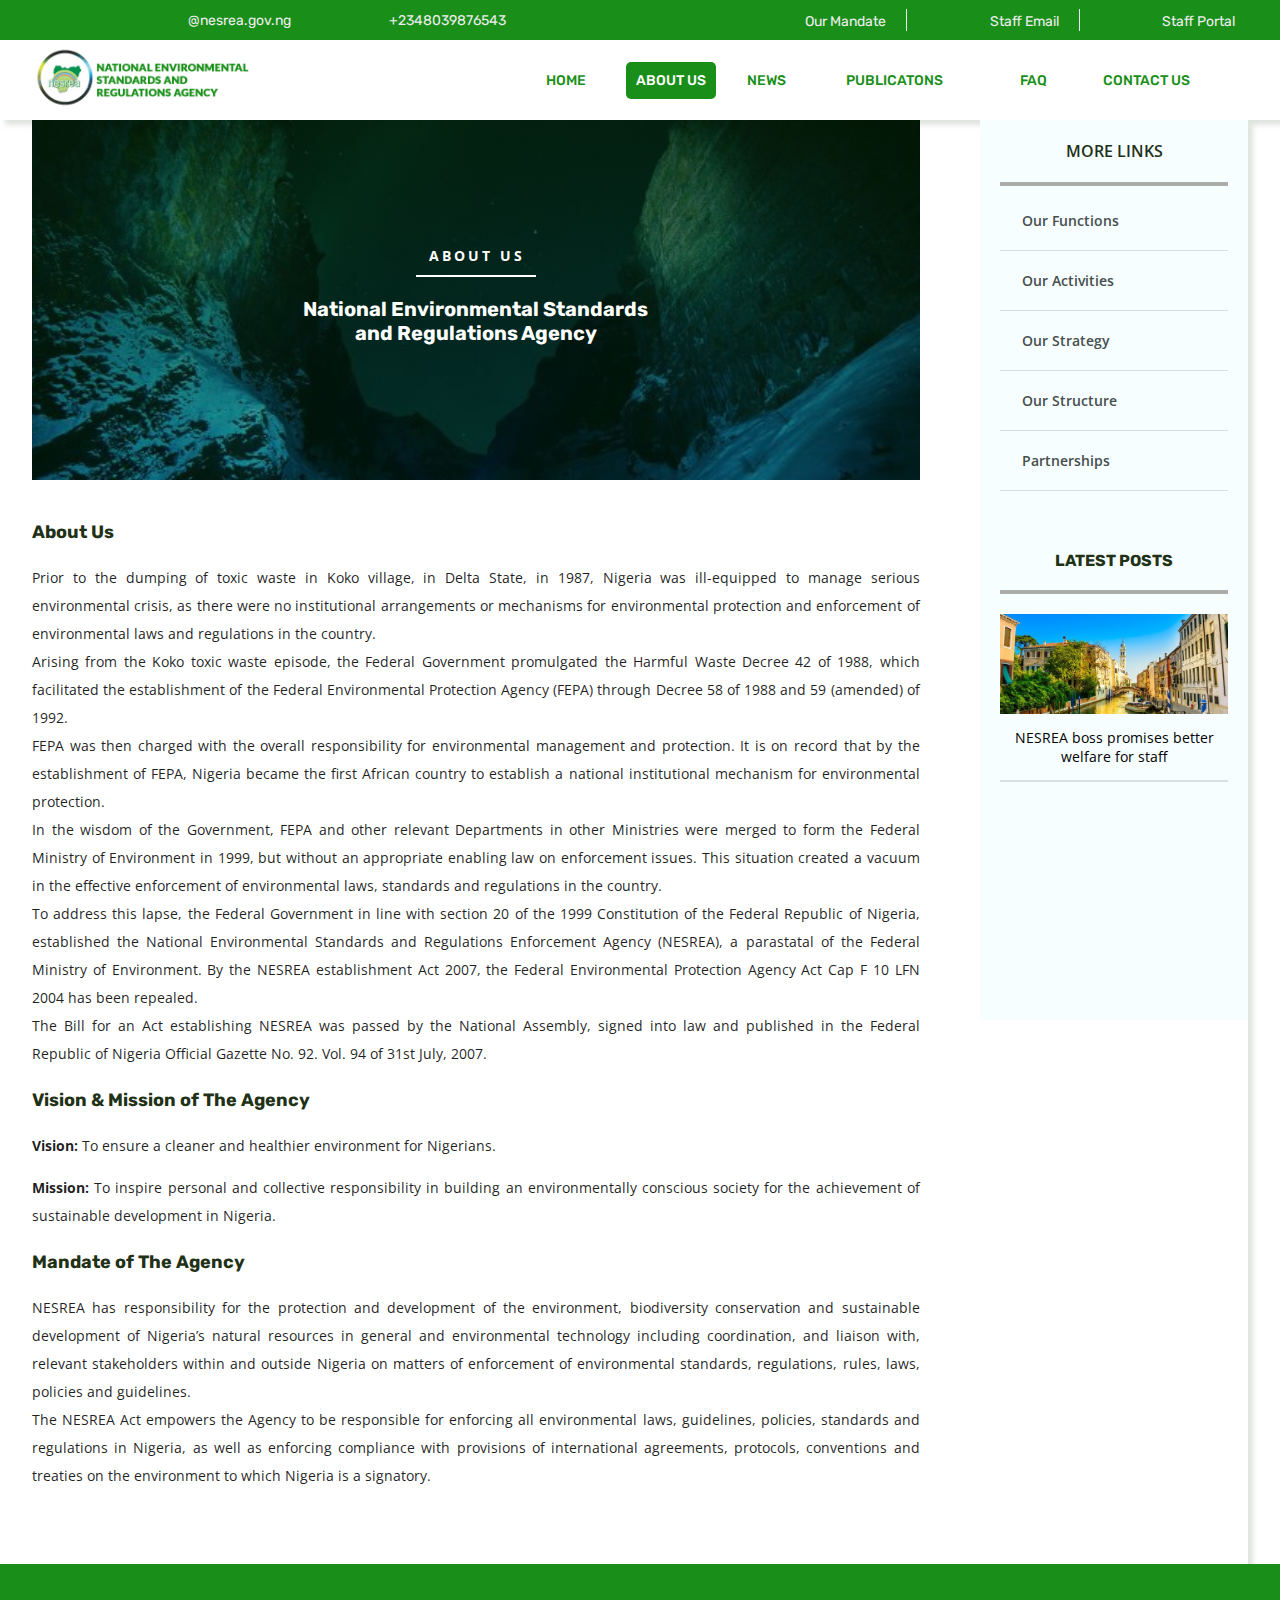
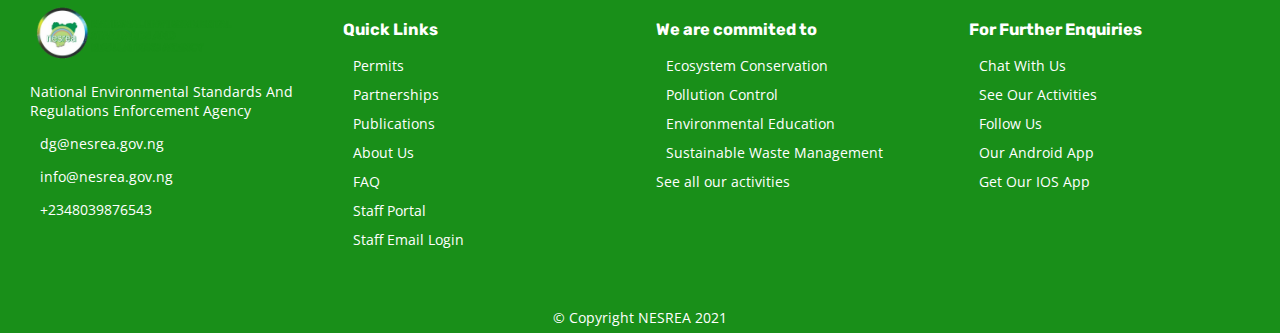
==== commit 8b706b17: "Add files via upload" ====
--- a/about.html
+++ b/about.html
@@ -200,7 +200,7 @@
       </article>
       <aside>
         <ul class="aside-links about-us-links">
-          <li class="links-title"><a> More links </a></li>
+          <li class="links-title">More links</li>
           <li>
             <a href="#"
               >Our Functions <i class="fas fa-arrow-alt-circle-right"></i
@@ -227,6 +227,15 @@
             ></a>
           </li>
         </ul>
+        <div class="about-news">
+          <h3 class="links-title">Latest Posts</h3>
+          <div class="about-news-wrap">
+            <a href="#">
+              <img src="img/r2.jpg" alt="Latest post" />
+              <p>NESREA boss promises better welfare for staff</p>
+            </a>
+          </div>
+        </div>
       </aside>
     </div>
     <footer>
--- a/css/styles.css
+++ b/css/styles.css
@@ -5,6 +5,7 @@
   --lightgrey: #eee;
   --white: #fff;
   --shadow: rgba(150, 165, 150, 0.3);
+  --darkgreen: rgb(31, 49, 22);
 }
 /* CUSTOM SCROLL BAR */
 /* width */
@@ -119,6 +120,7 @@
   background-color: var(--green);
   display: none;
   color: var(--lightgrey);
+  padding: 0 20px;
 }
 .top-banner * {
   margin: 0;
@@ -126,8 +128,9 @@
 }
 .top-banner-contact {
   width: 40%;
+  max-width: 500px;
   /* margin: 0 auto; */
-  justify-content: space-around;
+  justify-content: space-between;
   align-items: center;
 }
 .top-banner-contact i,
@@ -138,9 +141,10 @@
   font-size: 18px;
 }
 .staff-block {
-  width: 40%;
-  display: flex;
-  justify-content: center;
+  width: 43%;
+  max-width: 500px;
+  display: flex;
+  justify-content: space-between;
   align-items: center;
 }
 .staff-block * {
@@ -149,11 +153,16 @@
 .border-right {
   border-right: 1px solid var(--lightgrey);
 }
+.header-component {
+  width: 100%;
+  max-width: 1700px;
+  margin: auto;
+}
 header {
   width: 100%;
   height: 60px;
   background-color: var(--white);
-  padding: 0 20px 0 10px;
+  padding: 0 20px;
   position: fixed;
   z-index: 10;
   box-shadow: 0px 0px 5px rgb(77, 92, 94);
@@ -289,7 +298,7 @@
 .slider-container {
   width: 100%;
   height: 60vh;
-  min-height: 450px;
+  min-height: 400px;
   max-height: 700px;
   position: relative;
 }
@@ -420,6 +429,7 @@
   height: 60px;
   padding: 0 15px;
   font-weight: 600;
+  cursor: pointer;
 }
 .service-item a {
   padding: 15px 0;
@@ -444,6 +454,9 @@
   font-size: 16px;
   margin: 0;
 }
+.white-bg {
+  background-color: white;
+}
 
 .mandate-block {
   width: 100%;
@@ -452,7 +465,7 @@
   max-height: 550px;
   align-items: center;
   justify-content: center;
-  margin: 20px 0 30px;
+  margin: 20px 0 0px;
   background-image: linear-gradient(rgba(3, 29, 0, 0.75), rgba(0, 56, 7, 0.322)),
     url(../img/mandate.png);
   background-repeat: no-repeat;
@@ -469,7 +482,8 @@
 }
 /* MESSAGE FROM THE DIRECTOR */
 .dg-block-wrap {
-  /* background-color: var(--lightgreen); */
+  padding: 30px 0 10px;
+  background-color: var(--lightgreen);
   width: 100%;
 }
 .dg-block {
@@ -477,7 +491,7 @@
   flex-direction: column;
   align-items: center;
   justify-content: center;
-  margin: 20px auto;
+  margin: 0px auto 20px;
   /* padding: 20px 0 30px; */
 }
 .dg-block h1 {
@@ -491,13 +505,12 @@
 }
 .dg-img {
   width: 80%;
-  max-width: 150px;
+  max-width: 170px;
 }
 .dg-img img {
   display: block;
   width: 100%;
   border: 3px solid var(--green);
-  /* border-radius: 50%; */
 }
 .dg-message-block {
   width: 95%;
@@ -639,7 +652,7 @@
 @media (min-width: 768px) {
   header {
     height: 70px;
-    padding: 10px 20px;
+    padding: 10px 50px 10px 30px;
   }
   .logo {
     height: 65px;
@@ -760,19 +773,31 @@
     /* max-width: 3; */
   }
 }
-@media (min-width: 1180px) {
+@media (min-width: 1200px) {
+  .main-container {
+    margin: auto;
+    /* border-left: 2px solid var(--shadow); */
+    box-shadow: 5px 5px 5px var(--shadow);
+    max-width: 1700px;
+  }
   #menu-icon {
     display: none;
   }
   .top-banner {
     display: flex;
     /* margin-bottom: 10px; */
+  }
+  .header-component {
+    /* border-left: 2px solid var(--shadow); */
+    box-shadow: 5px 5px 5px var(--shadow);
   }
   header {
     position: sticky;
     top: 0;
     z-index: 50;
+    height: 80px;
     position: relative;
+    box-shadow: none;
   }
   .nav-links {
     display: flex;
@@ -849,7 +874,7 @@
     width: 100%;
     height: 85vh;
     min-height: 500px;
-    max-height: 550px;
+    max-height: 530px;
   }
   .service-item {
     height: 80px;
@@ -878,13 +903,18 @@
     flex-direction: row;
     justify-content: space-between;
   }
-  .welcome-block,
+  .welcome-block {
+    width: 35%;
+  }
+  .services-container {
+    width: 60%;
+  }
   .top-stories {
-    width: 35%;
-  }
-  .services-container,
+    width: 30%;
+    min-width: 360px;
+  }
   .latest-news {
-    width: 60%;
+    width: 65%;
   }
   .mandate-block {
     min-height: 400px;
--- a/css/about.css
+++ b/css/about.css
@@ -2,7 +2,7 @@
 article h2,
 article h3,
 article h4 {
-  color: rgb(31, 49, 22);
+  color: var(--darkgreen);
 }
 .lock-scroll {
   overflow: hidden;
@@ -46,6 +46,10 @@
   width: 120px;
   margin: 0 auto;
 }
+article {
+  width: 95%;
+  margin: 0 auto;
+}
 article h3 {
   font-size: 18px;
 }
@@ -54,7 +58,7 @@
   margin: auto;
   text-align: justify;
   word-spacing: normal;
-  line-height: 24px;
+  line-height: 28px;
   padding: 20px 0;
   color: rgba(0, 0, 0, 0.877);
 }
@@ -63,7 +67,10 @@
   flex-direction: column;
 }
 aside {
-  background-color: var(--lightgreen);
+  /* background-color: var(--lightgreen); */
+  background-color: rgb(246, 254, 255);
+  padding: 0 20px;
+  font-size: "poppins";
 }
 .aside-links {
   display: flex;
@@ -72,10 +79,10 @@
 }
 .aside-links li {
   text-transform: capitalize;
-  font-weight: 700;
-  font-size: "rubik";
-  width: 100%;
-  color: rgb(31, 49, 22);
+  font-weight: 600;
+  width: 100%;
+  /* color: var(--darkgreen); */
+  color: rgb(71, 78, 78);
   text-align: center;
   border-bottom: 1px solid rgba(31, 63, 28, 0.144);
 }
@@ -84,16 +91,15 @@
   color: var(--white);
 }
 li.links-title:hover {
-  background-color: var(--lightgreen);
-  color: rgb(31, 49, 22);
+  background-color: var(--green);
+  color: white;
 }
 /* -----CONTACT PAGE STYLES----- */
 form {
   width: 100%;
   /* margin: 0 auto; */
-  padding: 10px 20px 20px;
+  padding: 10px 10px 20px;
   background-color: var(--lightgreen);
-  max-width: 700px;
 }
 form h3 {
   text-transform: uppercase;
@@ -106,7 +112,7 @@
   border-radius: 4px;
   margin: 20px 0 0;
   background-color: rgb(250, 255, 255);
-  color: rgb(31, 49, 22);
+  color: var(--darkgreen);
   font-family: "rubik";
   font-size: 14px;
 }
@@ -116,10 +122,13 @@
 }
 textarea {
   height: 200px;
+  padding: 10px 20px;
 }
 input:focus,
 textarea:focus {
   outline: none;
+  box-shadow: 0 0 4px 0 var(--green);
+  outline-offset: inherit;
 }
 #submit {
   background-color: var(--green);
@@ -127,6 +136,7 @@
   text-transform: uppercase;
   font-weight: 500;
   letter-spacing: 2px;
+  cursor: pointer;
 }
 iframe {
   width: 100%;
@@ -140,6 +150,7 @@
 }
 .contact-text p {
   margin: 0;
+  width: 800px;
 }
 .contact-text i {
   color: var(--green);
@@ -153,6 +164,9 @@
 }
 .contact-text h4 {
   margin: 16px 0 10px;
+}
+.contact-text button {
+  margin: 10px 0;
 }
 .contact-socials i {
   font-size: 36px;
@@ -168,15 +182,42 @@
   width: 90%;
   margin: 0 auto;
   text-align: left;
-  padding: 20px 20px;
+  padding: 20px 10px;
 }
 .contact-us-links i,
 .about-us-links i {
   font-size: 18px;
 }
-li.links-title {
-  text-transform: uppercase;
-}
+li.links-title,
+h3.links-title {
+  text-transform: uppercase;
+  /* background-color: var(--green); */
+  color: var(--darkgreen);
+  margin-bottom: 5px;
+  text-align: center;
+  padding: 20px 0;
+  font-size: 16px;
+  text-transform: uppercase;
+  border-bottom: 4px solid rgb(171, 173, 171);
+}
+.our-offices p,
+.report p,
+.connect-with-us p,
+.contact-text div p {
+  width: 100%;
+  max-width: 600px;
+}
+.report-violation {
+  display: none;
+}
+.report a {
+  color: var(--green);
+  text-decoration: underline;
+}
+.about-news {
+  display: none;
+}
+
 @media (min-width: 768px) {
   .main-container {
     width: 95%;
@@ -193,28 +234,27 @@
   }
   article {
     width: 95%;
+    /* max-width: 800px; */
+    margin: 0 auto;
+    padding-bottom: 40px;
+  }
+  aside {
+    width: 90%;
     max-width: 800px;
     margin: 0 auto;
-    padding-bottom: 40px;
-  }
-  aside {
-    width: 90%;
-    max-width: 700px;
-    margin: 0 auto;
-  }
-  .aside-links {
-    padding: 10px 0 0px;
   }
   .about-us-text {
     width: 100%;
   }
-}
-@media (min-width: 1180px) {
+  form {
+    padding: 20px 20px 30px;
+  }
+}
+@media (min-width: 1200px) {
   .main-container {
     flex-direction: row;
     justify-content: space-between;
-    max-width: 1500px;
-    /* position: relative; */
+    border: none;
   }
   .article-image-container {
     padding: 0;
@@ -225,18 +265,24 @@
     font-size: 20px;
   }
   article {
-    width: 72%;
+    width: 73%;
     max-width: unset;
+    margin: 0px;
   }
   aside {
     position: sticky;
     height: 100vh;
     top: 0;
-    width: 20%;
-    margin-top: 0px;
+    width: 22%;
+    margin: 0px;
     padding-top: 0;
   }
+  form {
+    max-width: 800px;
+    padding: 20px 30px 30px;
+  }
   iframe {
+    width: 100%;
     min-height: 300px;
     max-height: 400px;
     margin-top: 0;
@@ -244,4 +290,40 @@
   .contact-us-links {
     display: block;
   }
-}
+  .report-violation {
+    display: flex;
+    flex-direction: column;
+    /* justify-content: center; */
+    align-items: center;
+    margin-top: 40px;
+    padding: 20px 10px 30px;
+    border-bottom: 2px solid rgba(31, 63, 28, 0.144);
+    text-align: center;
+  }
+  .report-violation p {
+    font-weight: 500;
+    color: rgb(71, 78, 78);
+  }
+  .report-violation h3 {
+    /* padding: 0 5px 10px; */
+    text-align: center;
+    margin: 0;
+    width: 100%;
+    /* border-bottom: 4px solid var(--darkgreen); */
+    text-transform: uppercase;
+  }
+  .about-news {
+    display: block;
+    /* padding: 0px 20px 20px; */
+    margin-top: 40px;
+    text-align: center;
+    border-bottom: 2px solid rgba(31, 63, 28, 0.144);
+  }
+  .about-news img {
+    margin-top: 20px;
+    width: 100%;
+    height: 100px;
+    display: block;
+    object-fit: cover;
+  }
+}
